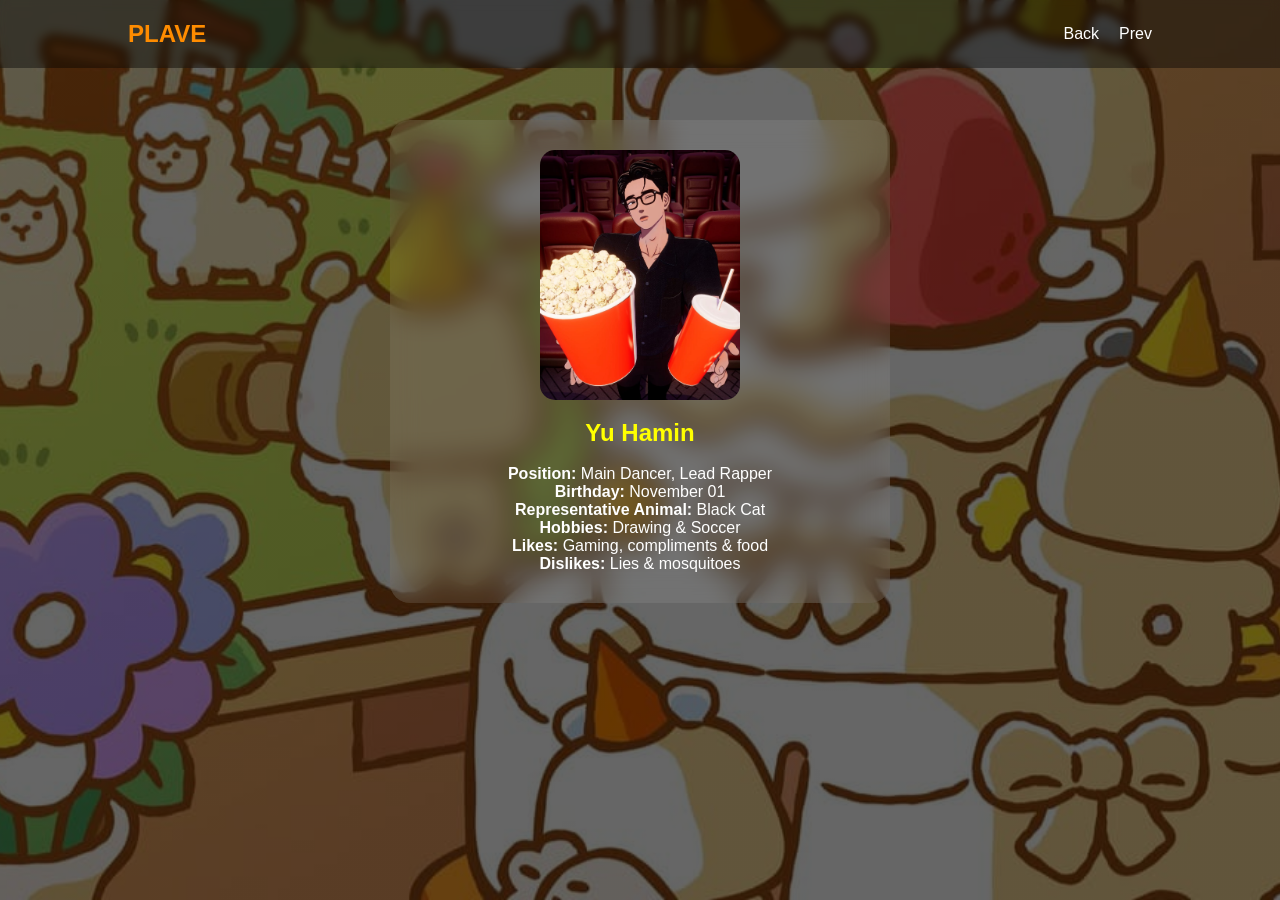
==== hamin.html @ e624f827 "Add files via upload" ====
<!DOCTYPE html>
<html lang="id">
<head>
    <meta charset="UTF-8">
    <meta name="viewport" content="width=device-width, initial-scale=1.0">
    <title>Hamin Profile</title>
    <link rel="stylesheet" href="profile.css">
</head>

<body>

<nav class="navbar">
    <div class="logo">PLAVE</div>
    <ul>
        <li><a href="eunho.html">Back</a></li>
        <li><a href="index.html">Prev</a></li>
    </ul>
</nav>

<section class="profile-page">
    <div class="profile-card">
        <img src="hamin2.jpeg">
        <h2 style="color: yellow;">Yu Hamin</h2><br>
        <p><b>Position: </b>Main Dancer, Lead Rapper</p>
        <p><b>Birthday: </b>November 01</p>
        <p><b>Representative Animal: </b>Black Cat</p>
        <p><b>Hobbies: </b>Drawing & Soccer</p>
        <p><b>Likes: </b>Gaming, compliments & food</p>
        <p><b>Dislikes: </b>Lies & mosquitoes</p>
    </div>
</section>

</body>
</html>
---- profile.css ----
@import url('https://fonts.googleapis.com/css2?family=Poppins:ital,wght@0,100;0,200;0,300;0,400;0,500;0,600;0,700;0,800;0,900;1,100;1,200;1,300;1,400;1,500;1,600;1,700;1,800;1,900&display=swap');

*{
    margin: 0;
    padding: 0;
    box-sizing: border-box;
    font-family: sans-serif;
    color: white;
}

.logo {
    color: darkorange;
    font-size: 24px;
    font-weight: bold;
}

body {
    background: orangered;
}

.navbar {
    position: fixed;
    top: 0;
    width: 100%;
    display: flex;
    justify-content: space-between;
    align-items: center;
    padding: 20px 10%;
    background: rgba(0,0,0,0.4);
    backdrop-filter: blur(5px);
    z-index: 1000;
}
.navbar ul {
    display: flex;
    list-style: none; 
    gap: 20px;
}
.navbar a {
    color: white;
    text-decoration: none;
    transition: .3s;
}
.navbar a:hover {
    color: orangered;
}


.profile-page {
    min-height: 100vh;
    padding: 120px 10%;
    background: linear-gradient(rgba(0,0,0,0.6),rgba(0,0,0,0.6)), url(mmmm.jpeg);
    background-size: cover;
    background-position: center center;
    background-repeat: no-repeat;
}
.profile-card {
    max-width: 500px;
    margin: auto;
    background: rgba(255,255,255,0.08);
    backdrop-filter: blur(14px);
    padding: 30px;
    border-radius: 20px;
    text-align: center;
}
.profile-card img {
    width: 200px;
    border-radius: 15px;
    margin-bottom: 15px;
}

@media (max-width: 768px) {

    .home,
    .login{
        background-position: 55% center;
    }

    .profile-page{
        background-position: center center;
    }

    .navbar{
        padding: 15px 5%;
    }

    .navbar ul{
        gap: 12px;
    }

    .wraper{
        width: 95%;
        padding: 20px;
    }

    .profile-card{
        width: 95%;
        padding: 20px;
    }

    .profile-card img{
        width: 150px;
        height: auto;
    }

    .grid{
        grid-template-columns: repeat(2, 1fr);
    }
}
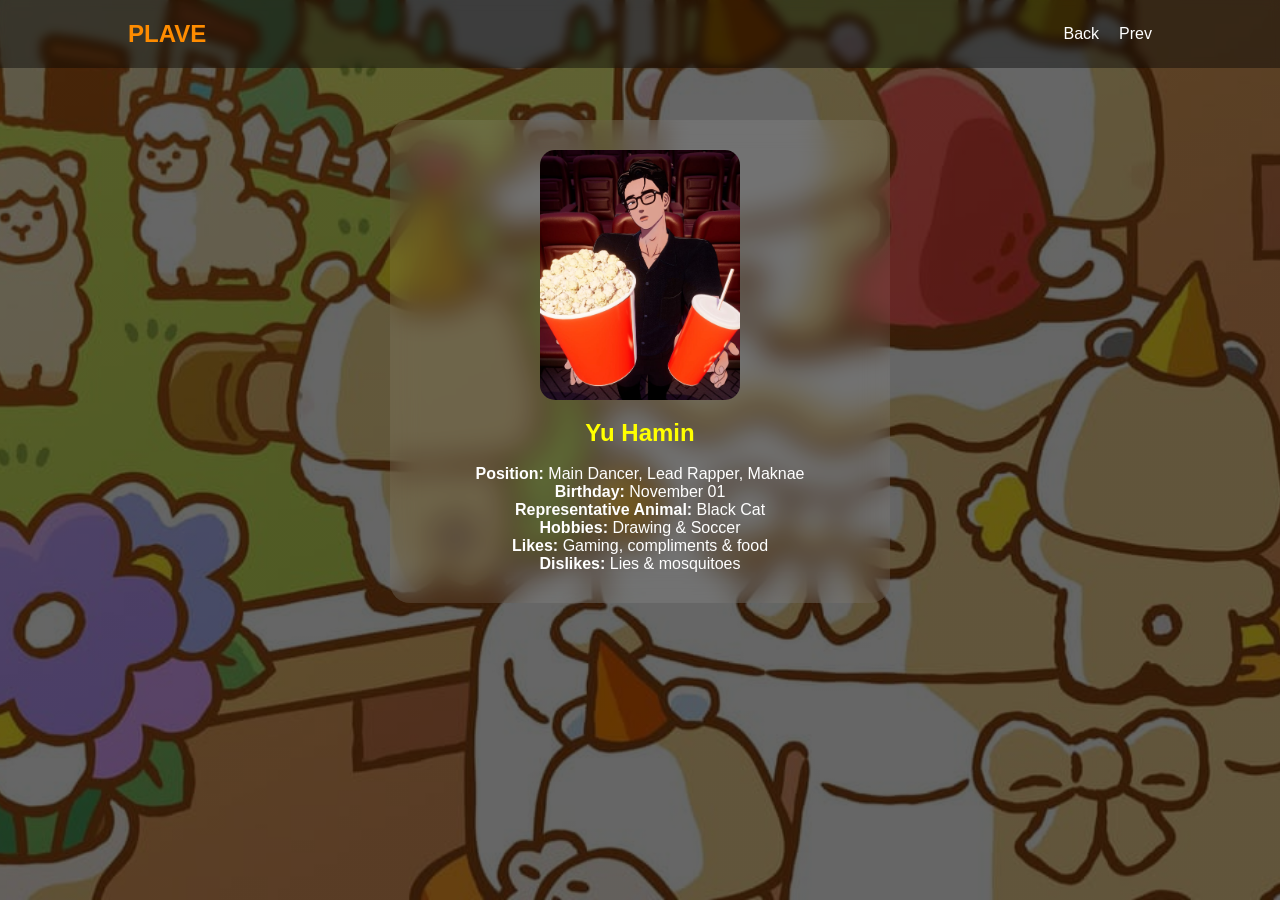
==== commit 9ae41578: "hamin.html" ====
--- a/hamin.html
+++ b/hamin.html
@@ -21,7 +21,7 @@
     <div class="profile-card">
         <img src="hamin2.jpeg">
         <h2 style="color: yellow;">Yu Hamin</h2><br>
-        <p><b>Position: </b>Main Dancer, Lead Rapper</p>
+        <p><b>Position: </b>Main Dancer, Lead Rapper, Maknae</p>
         <p><b>Birthday: </b>November 01</p>
         <p><b>Representative Animal: </b>Black Cat</p>
         <p><b>Hobbies: </b>Drawing & Soccer</p>
@@ -31,4 +31,4 @@
 </section>
 
 </body>
-</html>+</html>
